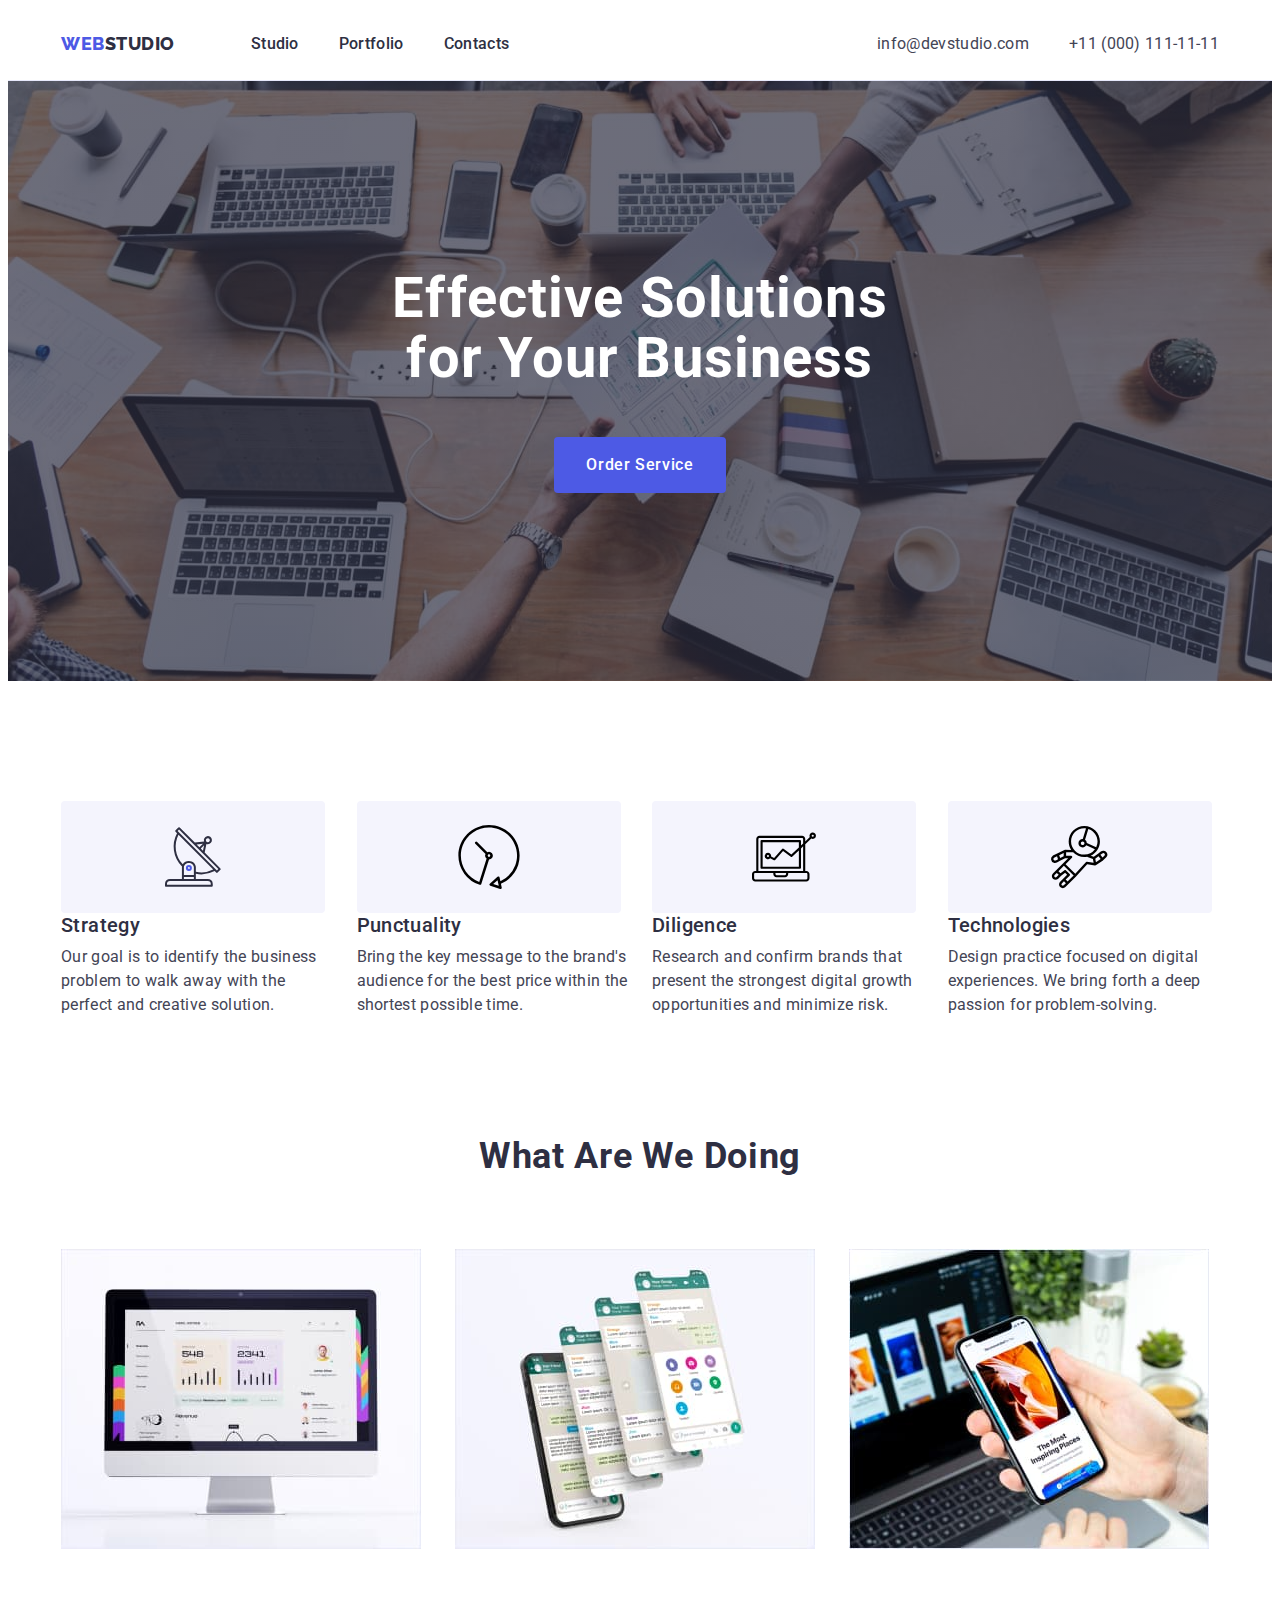
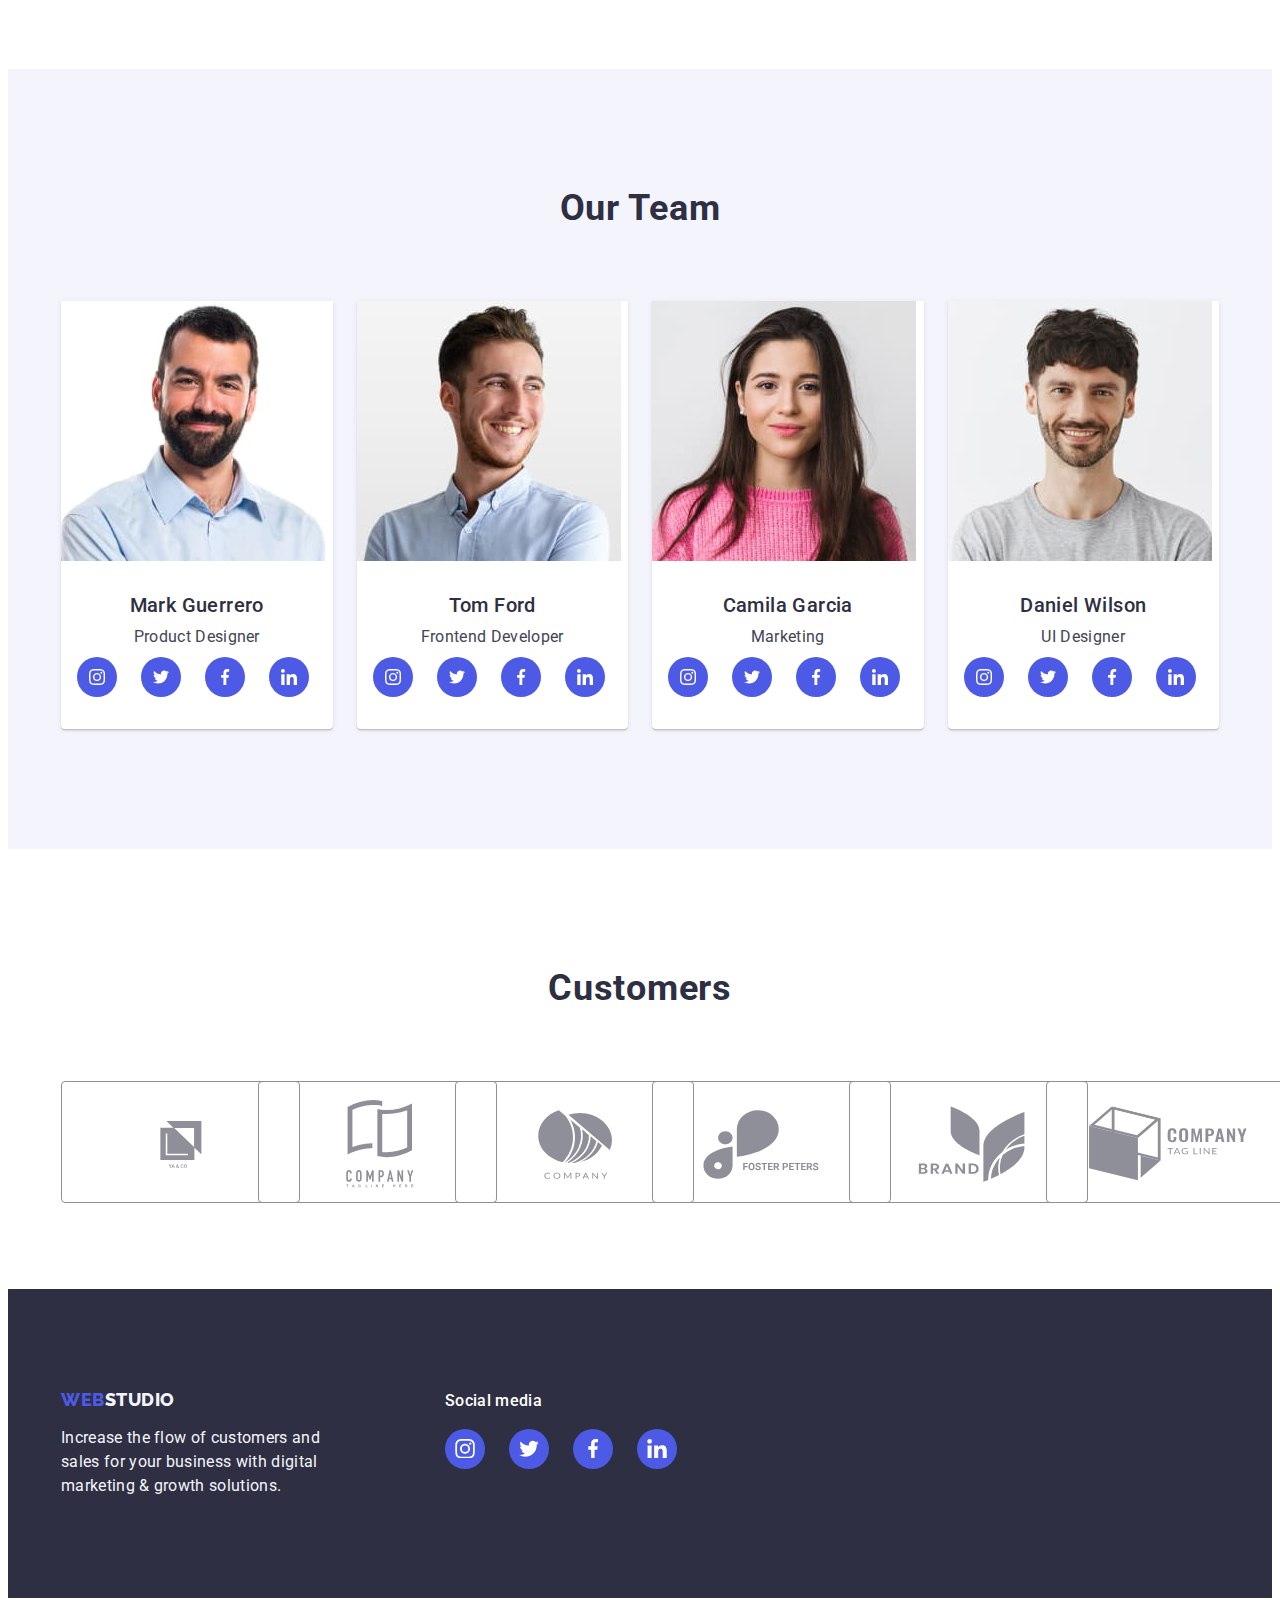
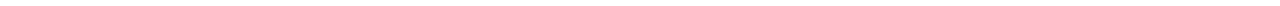
==== index.html @ 0990cfc4 "HW 4 index footer" ====
<!DOCTYPE html>
<html lang="en">
<head>
    <meta charset="UTF-8">
    <meta http-equiv="X-UA-Compatible" content="IE=edge">
    <meta name="viewport" content="width=device-width, initial-scale=1.0">
    <link rel="preconnect" href="https://fonts.googleapis.com">
    <link rel="preconnect" href="https://fonts.gstatic.com" crossorigin>
    <link href="https://fonts.googleapis.com/css2?family=Raleway:wght@800&family=Roboto:wght@400;500;700;900&display=swap"
        rel="stylesheet">
    <link rel="stylesheet" href="https://cdnjs.cloudflare.com/ajax/libs/modern-normalize/2.0.0/modern-normalize.min.css"
        integrity="sha512-4xo8blKMVCiXpTaLzQSLSw3KFOVPWhm/TRtuPVc4WG6kUgjH6J03IBuG7JZPkcWMxJ5huwaBpOpnwYElP/m6wg=="
        crossorigin="anonymous" referrerpolicy="no-referrer" />
    <link rel="stylesheet" href="./css/styles.css">
    <title>WebStuio</title>
</head>
<body>
    <header class="header">
        <div class="container header-container">
        <nav class="header-navigation">
            <a class="logo link" href="./index.html">Web<span class="logo-studio">Studio</span></a>
            <ul class="navigation list">
                <li><a class="navigation-link link" href="./index.html">Studio</a></li>
                <li><a class="navigation-link link" href="./portfolio.html">Portfolio</a></li>
                <li><a class="navigation-link link" href="">Contacts</a></li>
            </ul>
        </nav>
        <address class="navigation-address">
        <ul class="address-menu list">
            <li><a class="address-menu-link link" href="mailto:info@devstudio.com">info@devstudio.com</a></li>
            <li><a class="address-menu-link link" href="tel:+110001111111">+11 (000) 111-11-11</a></li>
        </ul>
        </address>
        </div>
    </header>
    <main>
        <section class="hero">
            <div class="container hero-container">
            <h1 class="hero-title">Effective Solutions
            for Your Business</h1>
            <button type="button" class="hero-button">Order Service</button>
            </div>
        </section>
        <section class="benefits">
            <div class="container benefits-container">
            <h2 class="benefits-title visually-hidden">Benefits</h2>
            <ul class="list benefits-list">
                <li class="benefits-item">
                    <div class="benefits-item-icon">
                        <svg class="benefits-icon" width="59.72" height="64">
                            <use href="./images/icons.svg#icon-antenna"></use>
                        </svg>
                    </div>
                    <h3 class="benefits-subtitle">Strategy</h3>
                    <p class="benefits-text">Our goal is to identify the business
                    problem to walk away with the perfect and creative solution.</p>
                </li>
                <li class="benefits-item">
                    <div class="benefits-item-icon">
                        <svg class="benefits-icon" width="64" height="64">
                            <use href="./images/icons.svg#icon-clock"></use>
                        </svg>
                    </div>
                    <h3 class="benefits-subtitle">Punctuality</h3>
                    <p class="benefits-text">Bring the key message to the brand's audience for the best price within the shortest possible time.</p>
                </li>
                <li class="benefits-item">
                    <div class="benefits-item-icon">
                        <svg class="benefits-icon" width="64" height="64">
                            <use href="./images/icons.svg#icon-graph"></use>
                        </svg>
                    </div>
                    <h3 class="benefits-subtitle">Diligence</h3>
                    <p class="benefits-text">Research and confirm brands that present the strongest digital growth opportunities and minimize risk.</p>
                </li>
                <li class="benefits-item">
                    <div class="benefits-item-icon">
                        <svg class="benefits-icon" width="64" height="64">
                            <use href="./images/icons.svg#icon-astronaut"></use>
                        </svg>
                    </div>
                    <h3 class="benefits-subtitle">Technologies</h3>
                    <p class="benefits-text">Design practice focused on digital experiences. We bring forth a deep passion for problem-solving.</p>
                </li>
            </ul>
            </div>
        </section>
        <section class="doing">
            <div class="container doing-container">
            <h2 class="doing-title">What are we doing</h2>
            <ul class="list doing-list">
                <li class="doing-item"><img src="./images/monitor.jpg" alt="monitor" width="360" height="360"></li>
                <li class="doing-item"><img src="./images/phone_interface.jpg" alt="phone interface" width="360" height="360"></li>
                <li class="doing-item"><img src="./images/phone_with_laptop.jpg" alt="phone with laptop" width="360" height="360"></li>
            </ul>
            </div>
        </section>
        <section class="team">
            <div class="container">
            <h2 class="team-title">Our Team</h2>
            <ul class="list team-list">
                <li class="member-card">
                        <img src="./images/mark_guerrero.jpg" alt="Mark Guerrero" width="264" height="260">
                    <div class="member-container"> 
                        <h3 class="team-member">Mark Guerrero</h3>
                        <p class="member-position">Product Designer</p>
                        <ul class="member-soc">
                            <li class="member-soc-item">
                                <a href="" class="member-soc-link">
                                    <svg class="member-soc-icon" width="16" height="16">
                                        <use href="./images/icons.svg#icon-instagram"></use>
                                    </svg>
                                </a>
                            </li>
                            <li class="member-soc-item">
                                <a href="" class="member-soc-link">
                                    <svg class="member-soc-icon" width="16" height="16">
                                        <use href="./images/icons.svg#icon-twitter"></use>
                                    </svg>
                                </a>
                            </li>
                            <li class="member-soc-item">
                                <a href="" class="member-soc-link">
                                    <svg class="member-soc-icon" width="16" height="16">
                                        <use href="./images/icons.svg#icon-facebook"></use>
                                    </svg>
                                </a>
                            </li>
                            <li class="member-soc-item">
                                <a href="" class="member-soc-link">
                                    <svg class="member-soc-icon" width="16" height="16">
                                        <use href="./images/icons.svg#icon-linkedin"></use>
                                    </svg>
                                </a>
                            </li>
                        </ul>
                    </div>
                </li>
                <li class="member-card">
                    <img src="./images/tom_ford.jpg" alt="Tom Ford" width="264" height="260">
                    <div class="member-container">
                    <h3 class="team-member">Tom Ford</h3>
                    <p class="member-position">Frontend Developer</p>
                    <ul class="member-soc">
                        <li class="member-soc-item">
                            <a href="" class="member-soc-link">
                                <svg class="member-soc-icon" width="16" height="16">
                                    <use href="./images/icons.svg#icon-instagram"></use>
                                </svg>
                            </a>
                        </li>
                        <li class="member-soc-item">
                            <a href="" class="member-soc-link">
                                <svg class="member-soc-icon" width="16" height="16">
                                    <use href="./images/icons.svg#icon-twitter"></use>
                                </svg>
                            </a>
                        </li>
                        <li class="member-soc-item">
                            <a href="" class="member-soc-link">
                                <svg class="member-soc-icon" width="16" height="16">
                                    <use href="./images/icons.svg#icon-facebook"></use>
                                </svg>
                            </a>
                        </li>
                        <li class="member-soc-item">
                            <a href="" class="member-soc-link">
                                <svg class="member-soc-icon" width="16" height="16">
                                    <use href="./images/icons.svg#icon-linkedin"></use>
                                </svg>
                            </a>
                        </li>
                    </ul>
                    </div>
                </li>
                <li class="member-card">
                    <img src="./images/camila_garcia.jpg" alt="Camila Garcia" width="264" height="260">
                    <div class="member-container">
                    <h3 class="team-member">Camila Garcia</h3>
                    <p class="member-position">Marketing</p>
                    <ul class="member-soc">
                        <li class="member-soc-item">
                            <a href="" class="member-soc-link">
                                <svg class="member-soc-icon" width="16" height="16">
                                    <use href="./images/icons.svg#icon-instagram"></use>
                                </svg>
                            </a>
                        </li>
                        <li class="member-soc-item">
                            <a href="" class="member-soc-link">
                                <svg class="member-soc-icon" width="16" height="16">
                                    <use href="./images/icons.svg#icon-twitter"></use>
                                </svg>
                            </a>
                        </li>
                        <li class="member-soc-item">
                            <a href="" class="member-soc-link">
                                <svg class="member-soc-icon" width="16" height="16">
                                    <use href="./images/icons.svg#icon-facebook"></use>
                                </svg>
                            </a>
                        </li>
                        <li class="member-soc-item">
                            <a href="" class="member-soc-link">
                                <svg class="member-soc-icon" width="16" height="16">
                                    <use href="./images/icons.svg#icon-linkedin"></use>
                                </svg>
                            </a>
                        </li>
                    </ul>
                    </div>
                </li>
                <li class="member-card">
                    <img src="./images/daniel_wilson.jpg" alt="Daniel Wilson" width="264" height="260">
                    <div class="member-container">
                    <h3 class="team-member">Daniel Wilson</h3>
                    <p class="member-position">UI Designer</p>
                    <ul class="member-soc">
                        <li class="member-soc-item">
                            <a href="" class="member-soc-link">
                                <svg class="member-soc-icon" width="16" height="16">
                                    <use href="./images/icons.svg#icon-instagram"></use>
                                </svg>
                            </a>
                        </li>
                        <li class="member-soc-item">
                            <a href="" class="member-soc-link">
                                <svg class="member-soc-icon" width="16" height="16">
                                    <use href="./images/icons.svg#icon-twitter"></use>
                                </svg>
                            </a>
                        </li>
                        <li class="member-soc-item">
                            <a href="" class="member-soc-link">
                                <svg class="member-soc-icon" width="16" height="16">
                                    <use href="./images/icons.svg#icon-facebook"></use>
                                </svg>
                            </a>
                        </li>
                        <li class="member-soc-item">
                            <a href="" class="member-soc-link">
                                <svg class="member-soc-icon" width="16" height="16">
                                    <use href="./images/icons.svg#icon-linkedin"></use>
                                </svg>
                            </a>
                        </li>
                    </ul>
                    </div>
                </li>
            </ul>
            </div>
        </section>
        <section class="customers">
            <div class="container">
                <h2 class="customers-title">Customers</h2>
                <ul class="customers-logo-list">
                    <li class="customers-logo-item">
                        <a href="" class="customers-logo-link">
                            <svg class="customers-logo" width="104" height="56">
                                <use href="./images/icons.svg#icon-logo"></use>
                            </svg>
                        </a>
                    </li>
                    <li class="customers-logo-item">
                        <a href="" class="customers-logo-link" width="104" height="56">
                            <svg class="customers-logo">
                                <use href="./images/icons.svg#icon-logo-1"></use>
                            </svg>
                        </a>
                    </li>
                    <li class="customers-logo-item">
                        <a href="" class="customers-logo-link" width="104" height="56">
                            <svg class="customers-logo">
                                <use href="./images/icons.svg#icon-logo-2"></use>
                            </svg>
                        </a>
                    </li>
                    <li class="customers-logo-item">
                        <a href="" class="customers-logo-link" width="104" height="56">
                            <svg class="customers-logo" >
                                <use href="./images/icons.svg#icon-logo-3"></use>
                            </svg>
                        </a>
                    </li>
                    <li class="customers-logo-item">
                        <a href="" class="customers-logo-link" width="104" height="56">
                            <svg class="customers-logo">
                                <use href="./images/icons.svg#icon-logo-4"></use>
                            </svg>
                        </a>
                    </li>
                    <li class="customers-logo-item">
                        <a href="" class="customers-logo-link" width="104" height="56">
                            <svg class="customers-logo">
                                <use href="./images/icons.svg#icon-logo-5"></use>
                            </svg>
                        </a>
                    </li>
                </ul>
            </div>
        </section>
    </main>
    <footer class="footer">
        <div class="container footer-container">
            <div>
                <a class="logo-footer link" href="./index.html">Web<span class="logo-studio-footer">Studio</span></a>
                <p class="footer-text">Increase the flow of customers and sales for your business with digital marketing & growth
                    solutions.</p>
            </div>
        <div class="social-media-container">
            <p class="social-title-footer">Social media</p>
            <ul class="social-list">
                <li class="social-list-item">
                    <a href="" class="social-link">
                        <svg class="social-icon" width="24" height="19.5">
                            <use href="./images/icons.svg#icon-instagram"></use>
                        </svg>
                    </a>
                </li>
                <li class="member-soc-item">
                    <a href="" class="social-link">
                        <svg class="social-icon" width="24" height="19.5">
                            <use href="./images/icons.svg#icon-twitter"></use>
                        </svg>
                    </a>
                </li>
                <li class="member-soc-item">
                    <a href="" class="social-link">
                        <svg class="social-icon" width="24" height="19.5">
                            <use href="./images/icons.svg#icon-facebook"></use>
                        </svg>
                    </a>
                </li>
                <li class="member-soc-item">
                    <a href="" class="social-link">
                        <svg class="social-icon" width="24" height="19.5">
                            <use href="./images/icons.svg#icon-linkedin"></use>
                        </svg>
                    </a>
                </li>
            </ul>
        </div>
        </div>
    </footer>
</body>
</html>
---- css/styles.css ----
/* GLOBAL */

:root {
    --primary-font: "Roboto";
    --secondary-font: 'Raleway';
    --secondary-color: #2E2F42;
    --primary-color: #434455;
    --logo-color: #4D5AE5;
    --logo-studio-color: #2E2F42;
    --logo-footer-color: #F4F4FD;
    --footer-text-color: #F4F4FD;
    --hover-focus-color: #404BBF;
    --hover-text-color: #FFFFFF;
    --hero-text-color: #FFFFFF;
    --logo-text-size: 18px;
    --secondary-text-size: 20px;
    --title-text-size: 36px;
    --hero-title-text: 56px;
    --benefits-item-color: #F4F4FD;
    --member-card-color: #FFFFFF;
    --social-icon-color: #FFFFFF;
    --portfolio-card-color: #FFFFFF;
    --page-background-color: #FFFFFF;
    --button-portfolio-border: #E7E9FC;
    --portfolio-item-border: #E7E9FC;
    --member-soc-color: #4D5AE5;
    --social-hover-color: #31D0AA;
    --transition: 250ms cubic-bezier(0.4, 0, 0.2, 1);
}

body {
    font-family: var(--primary-font), sans-serif;
    font-size: var(--main-text-size);
    color: var(--primary-color);
    background-color: var(--page-background-color);
}

p, h1,h2,h3,h4,h5,h6 {
    margin-top: 0;
    margin-bottom: 0;
}

ul {
    list-style-type: none;
    margin-top: 0;
    margin-bottom: 0;
    padding-left: 0;
}

img {
    display: block;
    max-width: 100%;
    height: auto;
}

.link {
    text-decoration: none;
}

.link:hover,
.link:focus {
    color: var(--hover-focus-color);
}

.list {
    list-style-type: none;
}

.link a:hover,
.link a:focus {
    color: var(--hover-focus-color);
}


.container {
    width: 100%;
    max-width: 1158px;
    padding-left: 15px;
    padding-right: 15px;
    margin: 0 auto;
}

.visually-hidden {
    position: absolute;
    width: 1px;
    height: 1px;
    margin: -1px;
    border: 0;
    padding: 0;
    white-space: nowrap;
    clip-path: inset(100%);
    clip: rect(0 0 0 0);
    overflow: hidden;
}

/* HEADER */

.header {
    border-bottom: 1px solid #E7E9FC;
}

.header-container {
    display: flex;
}

.logo {
    font-family: var(--secondary-font), sans-serif;
    font-size: var(--logo-text-size);
    font-weight: 800;
    line-height: 1.17;
    letter-spacing: 0.03em;
    text-transform: uppercase;
    text-decoration: none;
    color: var(--logo-color);
    margin-right: 76px;
}

.logo-studio {
    color: var(--logo-studio-color);
}

.logo-studio-footer {
    color: var(--logo-footer-color);
}

.header-navigation {
    display: flex;
    align-items: center;
    flex-grow: 1;
}

.navigation {
    display: flex;
    gap: 40px;
}

.navigation-link {
    font-weight: 500;
    line-height: 1.5;
    letter-spacing: 0.02em;
    color: var(--secondary-color);
    display: block;
    padding-top: 24px;
        padding-bottom: 24px;
    transition: color var(--transition);
}

.navigation-link:hover,
.navigation-link:focus {
    color: var(--hover-focus-color);
}

.navigation > li {
    list-style-type: none;
}

.navigation-address {
    font-style: normal;
}

.address-menu {
    display: flex;
    gap: 40px;
    margin-left: auto;
}

.address-menu > li {
    list-style-type: none;
}

.address-menu-link {
    line-height: 1.5;
    letter-spacing: 0.02em;
    color: var(--primary-color);
    display: block;
    padding-top: 24px;
        padding-bottom: 24px;
    transition: color var(--transition);
}

.address-menu-link:hover,
.address-menu-link:focus {
    color: var(--hover-focus-color);
}

/* MAIN */

.hero {
    text-align: center;
    background-color: var(--secondary-color);
    background-image: linear-gradient(rgba(46, 47, 66, 0.7), rgba(46, 47, 66, 0.7)),  url(../images/people-office.jpg);
    background-repeat: no-repeat;
    background-position: center;
    background-size: cover;
    padding-top: 188px;
    padding-bottom: 188px;
    max-width: 1440px;
    margin: 0 auto;
}

.hero-container {
    width: 1440px;
}

.hero-title {
    font-weight: 700;
    font-size: var(--hero-title-text);
    line-height: 1.07;
    letter-spacing: 0.02em;
    color: var(--hero-text-color);
    width: 100%;
    max-width: 496px;
    margin: 0 auto;
}

.hero-button {
    font-family: var(--primary-font), sans-serif;
    font-size: 16px;
    font-weight: 500;
    line-height: 1.5;
    letter-spacing: 0.04em;
    color: var(--hero-text-color);
    background-color: var(--logo-color);
    cursor: pointer;
    display: block;
    min-width: 169px;
        height: 56px;
    margin: 48px auto 0;
        padding: 16px 32px;
        border-radius: 4px;
    border: none;
}

.hero-button:hover,
.hero-button:focus {
    background-color: var(--hover-focus-color);
}

.benefits {
    padding: 120px 0;
}

.benefits-container {


}

.benefits-list {
    display: flex;
    gap: 24px;
}

.benefits-item {
    width: calc((100% - 24px * 3) / 4);
}

.benefits-item-icon {
    width: 264px;
    height: 112px;
    background-color: var(--benefits-item-color);
    border-radius: 4px;
    display: flex;
    justify-content: center;
    align-items: center;
}

.benefits-icon {
    
}

.benefits-title {
    color: var(--secondary-color);
}

.benefits-subtitle {
    font-weight: 500;
    font-size: var(--secondary-text-size);
    line-height: 1.2;
    letter-spacing: 0.02em;
    color: var(--secondary-color);
    margin-bottom: 8px;
}

.benefits-text {
    line-height: 1.5;
    letter-spacing: 0.02em;
}

.doing {
    padding-bottom: 120px;
}

.doing-container {
    
}

.doing-title {
    font-weight: 700;
    font-size: var(--title-text-size);
    line-height: 1.11;
    letter-spacing: 0.02em;
    text-align: center;
    text-transform: capitalize;
    color: var(--secondary-color);
    margin-bottom: 72px;
}

.doing-list {
    display: flex;
    gap: 24px;
}

.doing-item {
    width: calc((100% - 48px) / 3);
}

.team {
    padding: 120px 0;
    background-color: var(--footer-text-color);
}

.team-title {
    margin-bottom: 72px;
    font-weight: 700;
    font-size: var(--title-text-size);
    line-height: 1.11;
    letter-spacing: 0.02em;
    text-align: center;
    text-transform: capitalize;
    color: var(--secondary-color);
}

.team-list {
    display: flex;
    gap: 24px;
}

.member-card {
    background: var(--member-card-color);
    width: calc((100% - 24px * 3) / 4);
    box-shadow: 0px 1px 6px rgba(46, 47, 66, 0.08), 0px 1px 1px rgba(46, 47, 66, 0.16), 0px 2px 1px rgba(46, 47, 66, 0.08);
        border-radius: 0px 0px 4px 4px;
}

.member-container {
    padding: 32px 16px;
}

.team-member {
    font-weight: 500;
    font-size: var(--secondary-text-size);
    line-height: 1.2;
    letter-spacing: 0.02em;
    color: var(--secondary-color);
    text-align: center;
    margin-bottom: 8px;
}

.member-position {
    line-height: 1.5;
    letter-spacing: 0.02em;
    text-align: center;
}

.member-soc {
    display: flex;
    gap: 24px;
    margin-top: 8px;
}

.member-soc-item {
    background-color: var(--member-soc-color);
    width: 40px;
    height: 40px;
    border-radius: 50%;
}

.member-soc-link {
    width: 100%;
    height: 100%;
    border-radius: 50%;
    display: flex;
        flex-direction: row;
        align-items: center;
        justify-content: center;
        transition: background-color var(--transition);
}

.member-soc-link:hover,
.member-soc-link:focus {
    background-color: var(--hover-focus-color);
}

.member-soc-icon {
    fill: var(--social-icon-color);
}

.customers{
    padding: 120px 0;
}

.customers-title {
    font-weight: 700;
        font-size: var(--title-text-size);
        line-height: 1.11;
        letter-spacing: 0.02em;
        text-align: center;
        text-transform: capitalize;
        color: var(--secondary-color);
        margin-bottom: 72px;
}

.customers-logo-list {
    display: flex;
        flex-direction: row;
        align-items: flex-start;
        padding: 0px;
        gap: 24px;
}

.customers-logo-item {
    height: 88px;
    width: calc((100% - 24px * 5) / 6);
}

.customers-logo-link {
    width: 100%;
    height: 100%;
    display: flex;
    align-items: center;
    justify-content: center;
    color: #8E8F99;
    border: 1px solid #8E8F99;
    border-radius: 4px;
    padding: 16px 32px;
}

.customers-logo-link:hover,
.customers-logo-link:focus {
    border-color: var(--hover-focus-color);
}

.customers-logo-link:hover .customers-logo,
.customers-logo-link:focus .customers-logo {
    fill: var(--hover-focus-color);
}

.customers-logo {
    fill: currentColor;
    transition: color var(--transition);
}

.button-list {
    display: flex;
    justify-content: center;
    margin-bottom: 72px;
    gap: 24px;
}

.button-navigation {
    font-family: var(--primary-font),sans-serif;
    font-weight: 500;
    font-size: 16px;
    line-height: 1.5;
    letter-spacing: 0.04em;
    color: var(--logo-color);
    background-color: var(--footer-text-color);
    cursor: pointer;
    padding: 12px 24px;
    border: 1px solid var(--button-portfolio-border);
        border-radius: 4px;
}

.button-navigation:hover,
.button-navigation:focus {
    background-color: var(--hover-focus-color);
    color: var(--hover-text-color);
    border: 1px solid transparent;
}

.portfolio{
    padding-top: 96px;
    padding-bottom: 120px;
}

.portfolio-list {
    display: flex;
    flex-wrap: wrap;
    row-gap: 48px;
    column-gap: 24px;
}

.portfolio-item {
    width: calc((100% - 48px) / 3);
}

.item-card {
    background: var(--portfolio-card-color);
}

.portfolio-item-container {
    padding: 32px 16px;
    border: 1px solid var(--portfolio-item-border);
    border-top: none;
}

.portfolio-item-title {
    font-size: var(--secondary-text-size);
    font-weight: 500;
    line-height: 1.2;
    letter-spacing: 0.02em;
    color: var(--secondary-color);
    margin-bottom: 8px;
}

.portfolio-item-text {
    font-size: 16px;
    line-height: 1.5;
    letter-spacing: 0.02em;
    color: var(--primary-color);
}

/* FOOTER */

.footer {
    padding-top: 100px;
        padding-bottom: 100px;
    background-color: var(--secondary-color);
}

.footer-container {
    display: flex;
}

.logo-footer {
    display: inline-block;
    margin-bottom: 16px;
    font-family: var(--secondary-font), sans-serif;
    font-weight: 800;
        font-size: var(--logo-text-size);
        line-height: 1.17;
        letter-spacing: 0.03em;
        text-transform: uppercase;
        text-decoration: none;
    color: var(--logo-color);
}

.footer-text {
    line-height: 1.5;
    color: var(--footer-text-color);
    letter-spacing: 0.02em;
    width: 264px;
}

.social-media-container {
    margin-left: 120px;
}

.social-title-footer {
    font-weight: 500;
    line-height: 1.5;
    letter-spacing: 0.02em;
    color: #FFFFFF;
}

.social-list {
    display: flex;
    gap: 24px;
    margin-top: 16px;
}

.social-list-item {
    background-color: var(--member-soc-color);
    width: 40px;
    height: 40px;
    border-radius: 50%;
}

.social-link {
    width: 100%;
    height: 100%;
    border-radius: 50%;
    display: flex;
    flex-direction: row;
    align-items: center;
    justify-content: center;
    transition: background-color var(--transition);
}

.social-link:hover,
.social-link:focus {
    background-color: #31D0AA;
}

.social-icon {
    fill: var(--social-icon-color);
}
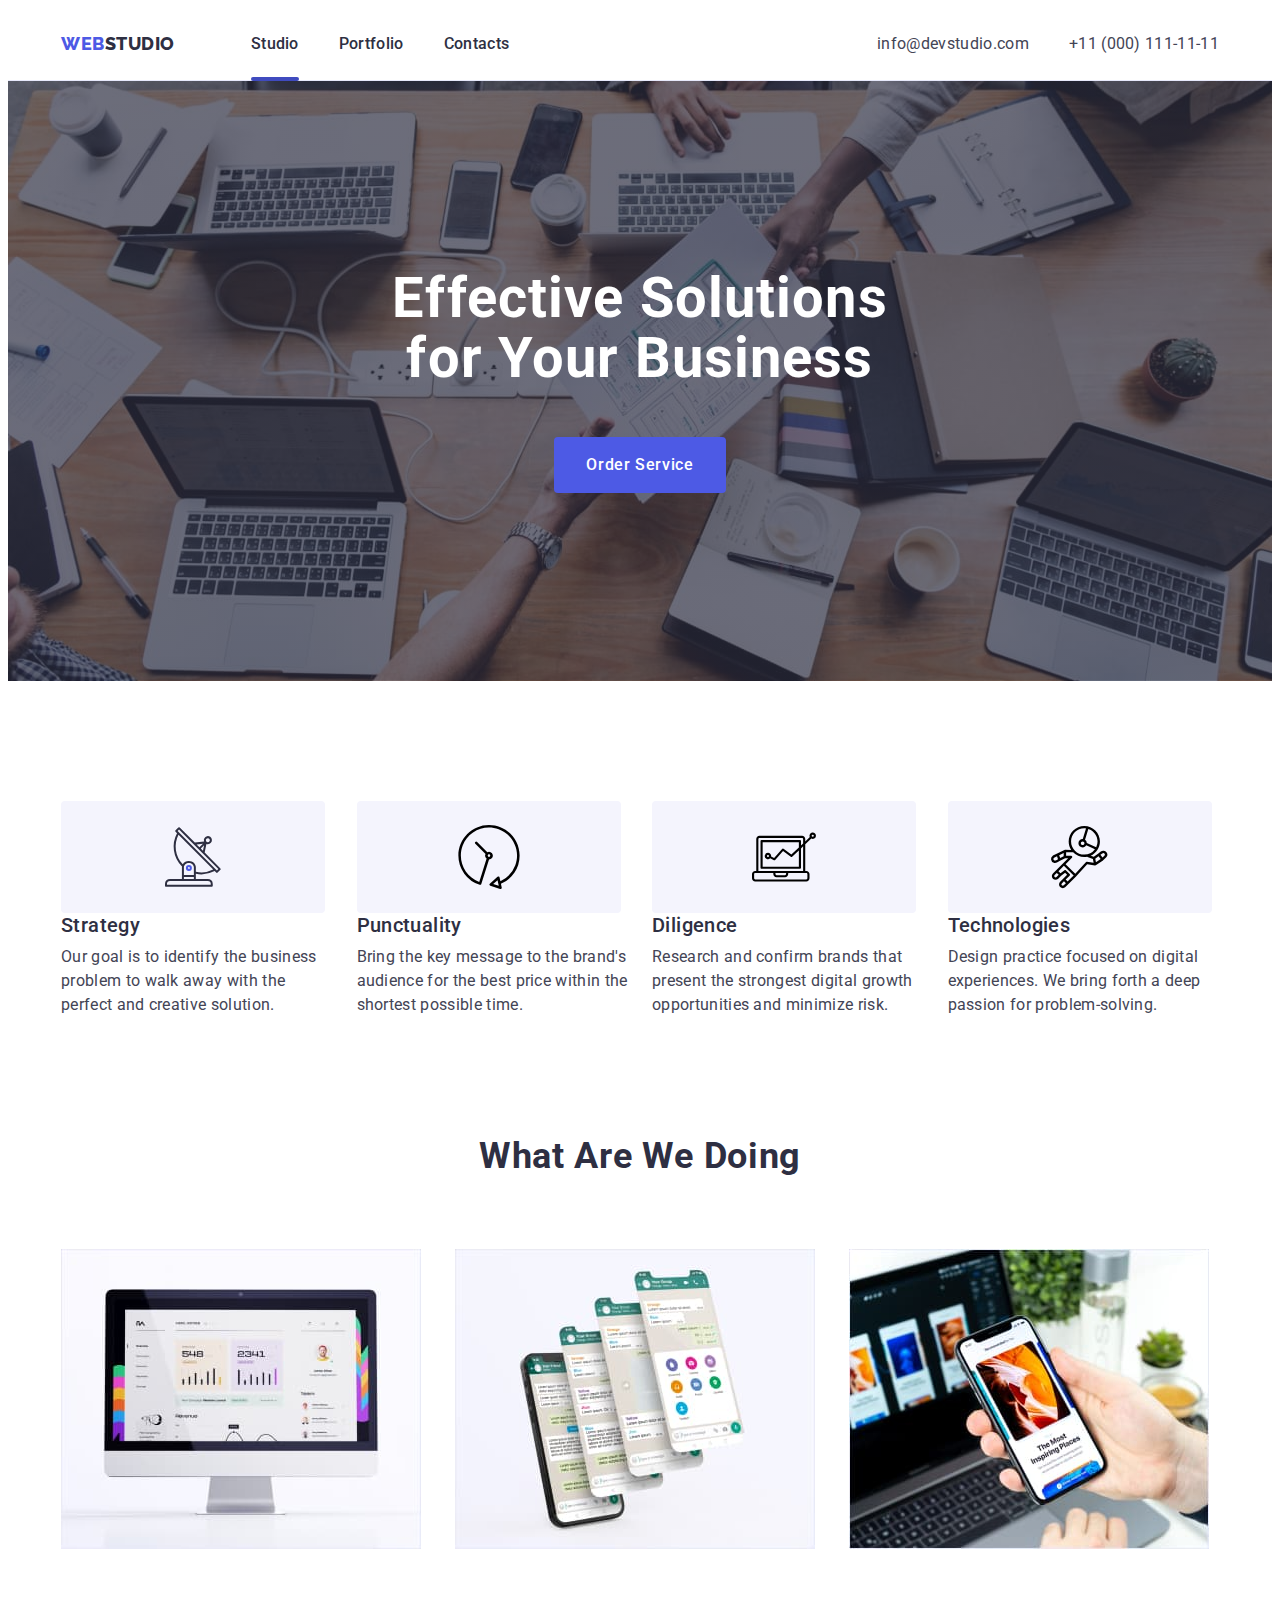
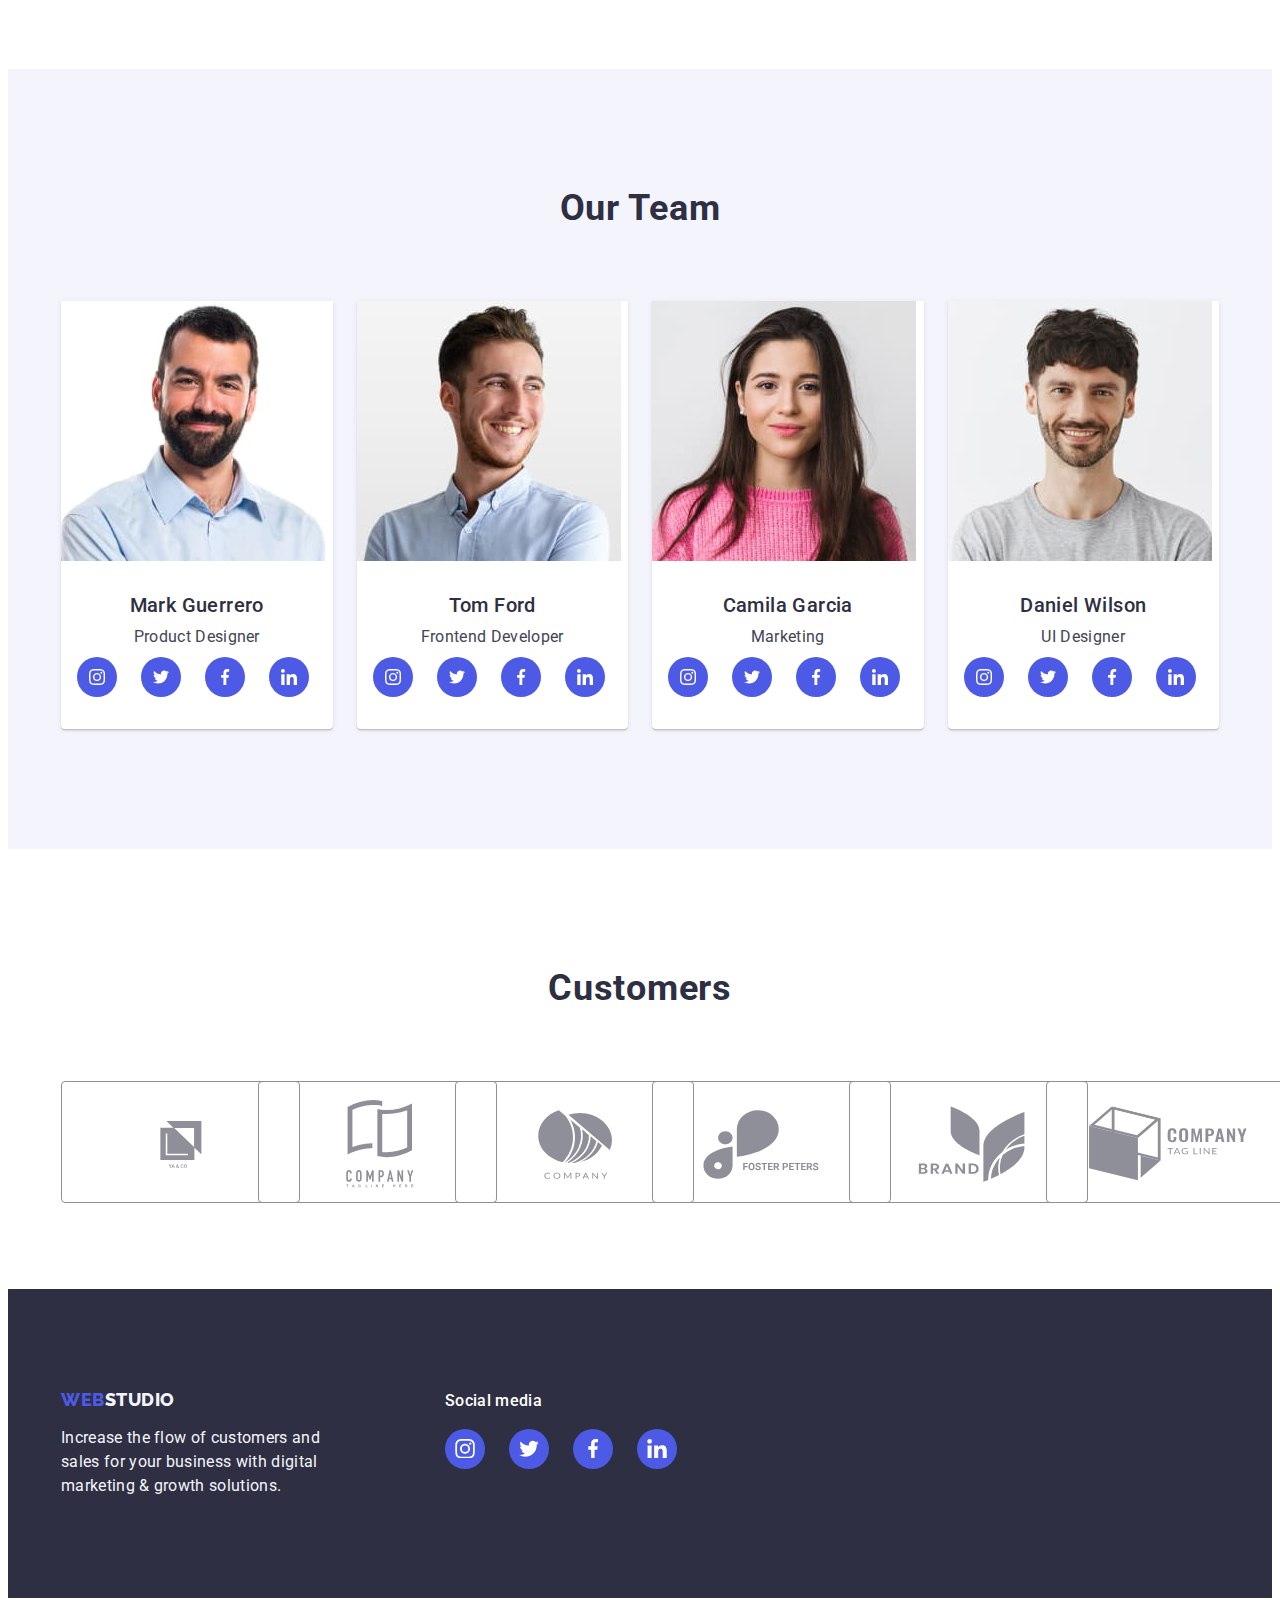
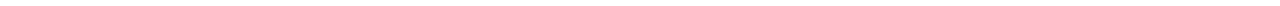
==== commit 23b2b273: "HW4 portfolio items" ====
--- a/index.html
+++ b/index.html
@@ -20,7 +20,7 @@
         <nav class="header-navigation">
             <a class="logo link" href="./index.html">Web<span class="logo-studio">Studio</span></a>
             <ul class="navigation list">
-                <li><a class="navigation-link link" href="./index.html">Studio</a></li>
+                <li><a class="navigation-link link current" href="./index.html">Studio</a></li>
                 <li><a class="navigation-link link" href="./portfolio.html">Portfolio</a></li>
                 <li><a class="navigation-link link" href="">Contacts</a></li>
             </ul>
--- a/css/styles.css
+++ b/css/styles.css
@@ -21,6 +21,8 @@
     --member-card-color: #FFFFFF;
     --social-icon-color: #FFFFFF;
     --portfolio-card-color: #FFFFFF;
+    --item-hover-text: #F4F4FD;
+    --item-hover-background: #4D5AE5;
     --page-background-color: #FFFFFF;
     --button-portfolio-border: #E7E9FC;
     --portfolio-item-border: #E7E9FC;
@@ -151,6 +153,21 @@
     color: var(--hover-focus-color);
 }
 
+.current {
+    position: relative;
+}
+
+.current::after {
+    position: absolute;
+    border-radius: 2px;
+    left: 0;
+    bottom: -1px;
+    content: '';
+    width: 100%;
+    height: 4px;
+    background-color: var(--hover-focus-color);
+}
+
 .navigation > li {
     list-style-type: none;
 }
@@ -477,6 +494,7 @@
     background-color: var(--hover-focus-color);
     color: var(--hover-text-color);
     border: 1px solid transparent;
+    box-shadow: 0px 3px 1px rgba(0, 0, 0, 0.1), 0px 2px 1px rgba(0, 0, 0, 0.08), 0px 2px 2px rgba(0, 0, 0, 0.12);
 }
 
 .portfolio{
@@ -493,6 +511,10 @@
 
 .portfolio-item {
     width: calc((100% - 48px) / 3);
+    overflow: hidden;
+}
+.portfolio-item:hover .item-hover-block {
+    transform: translate(0);
 }
 
 .item-card {
@@ -519,6 +541,27 @@
     line-height: 1.5;
     letter-spacing: 0.02em;
     color: var(--primary-color);
+}
+
+.item-hover-box {
+    position: relative;
+}
+
+.item-hover-block {
+    position: absolute;
+    top: 0;
+    left: 0;
+    height: 100%;
+    padding: 40px 32px 32px;
+    background-color: var(--item-hover-background);
+    transform: translateY(100%);
+    transition: transform var(--transition);
+}
+
+.item-hover-text {
+    line-height: 1.5;
+    letter-spacing: 0.02em;
+    color: var(--item-hover-text);
 }
 
 /* FOOTER */
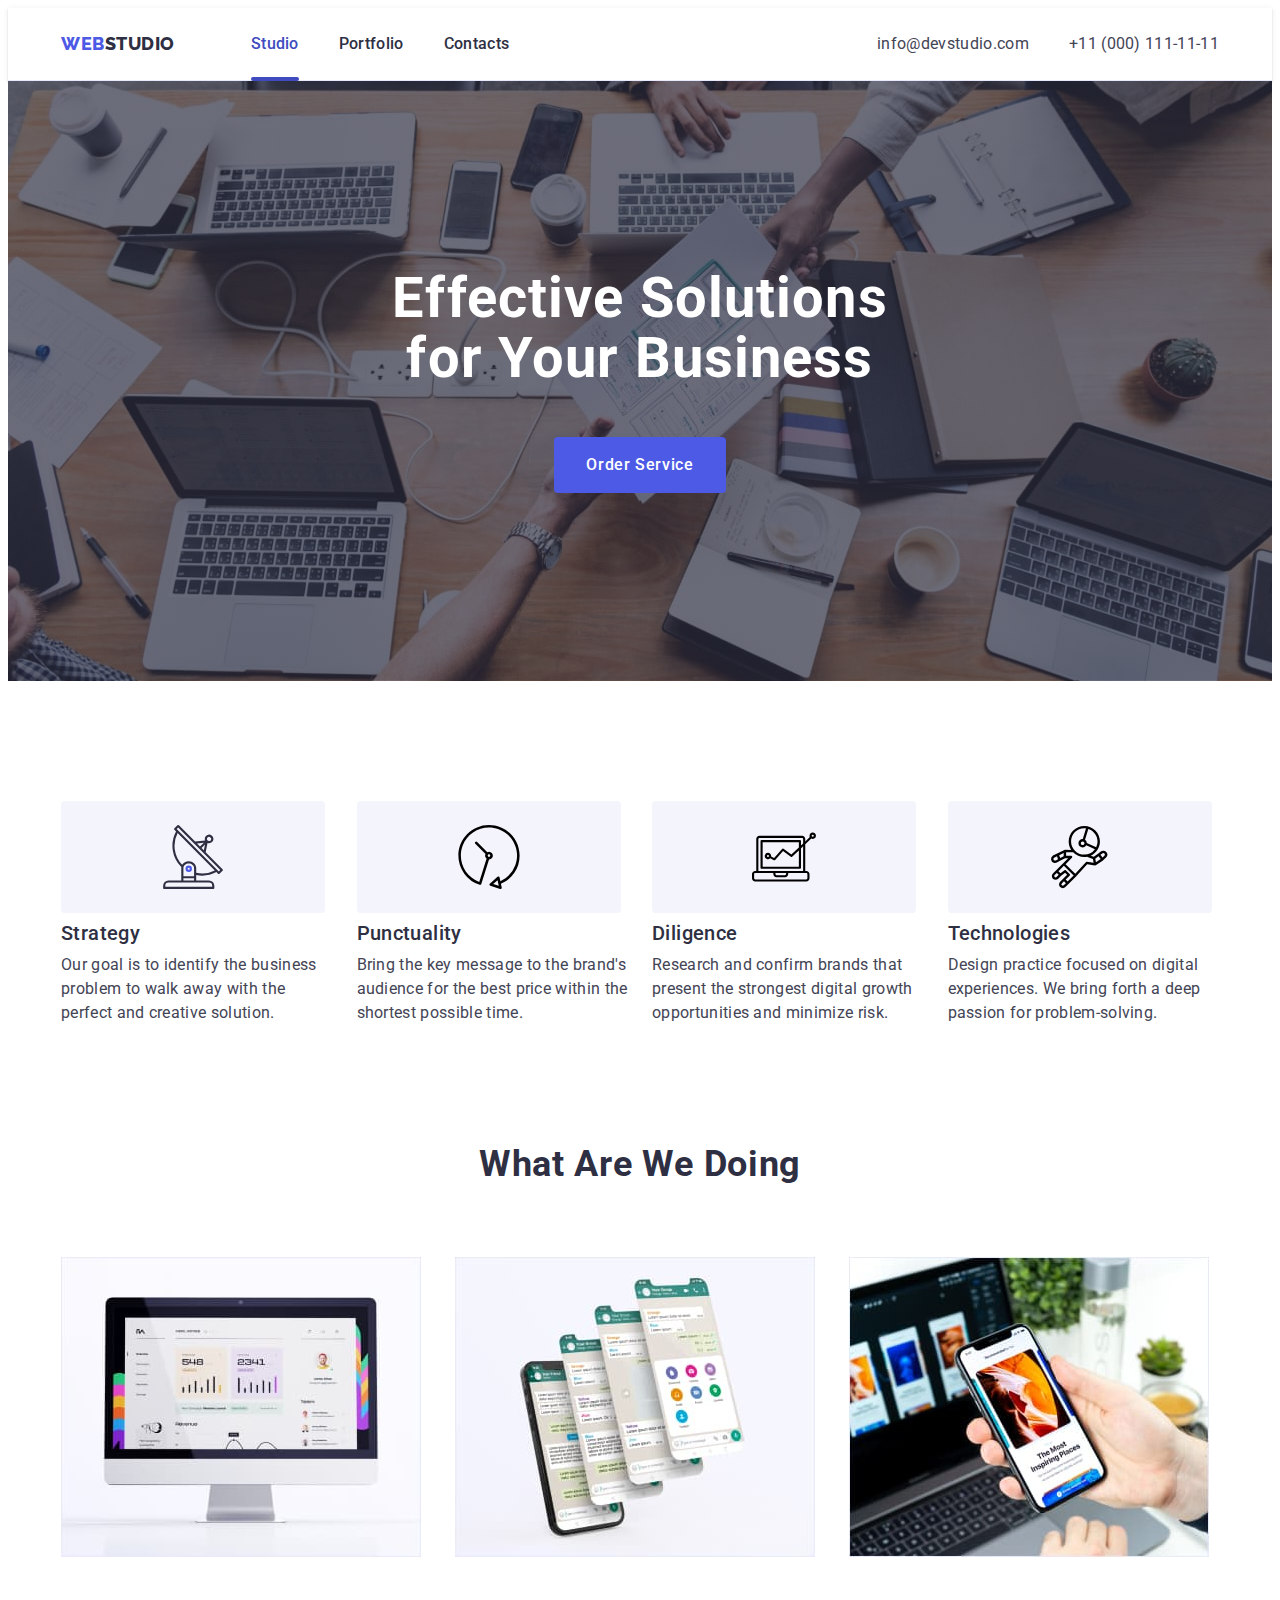
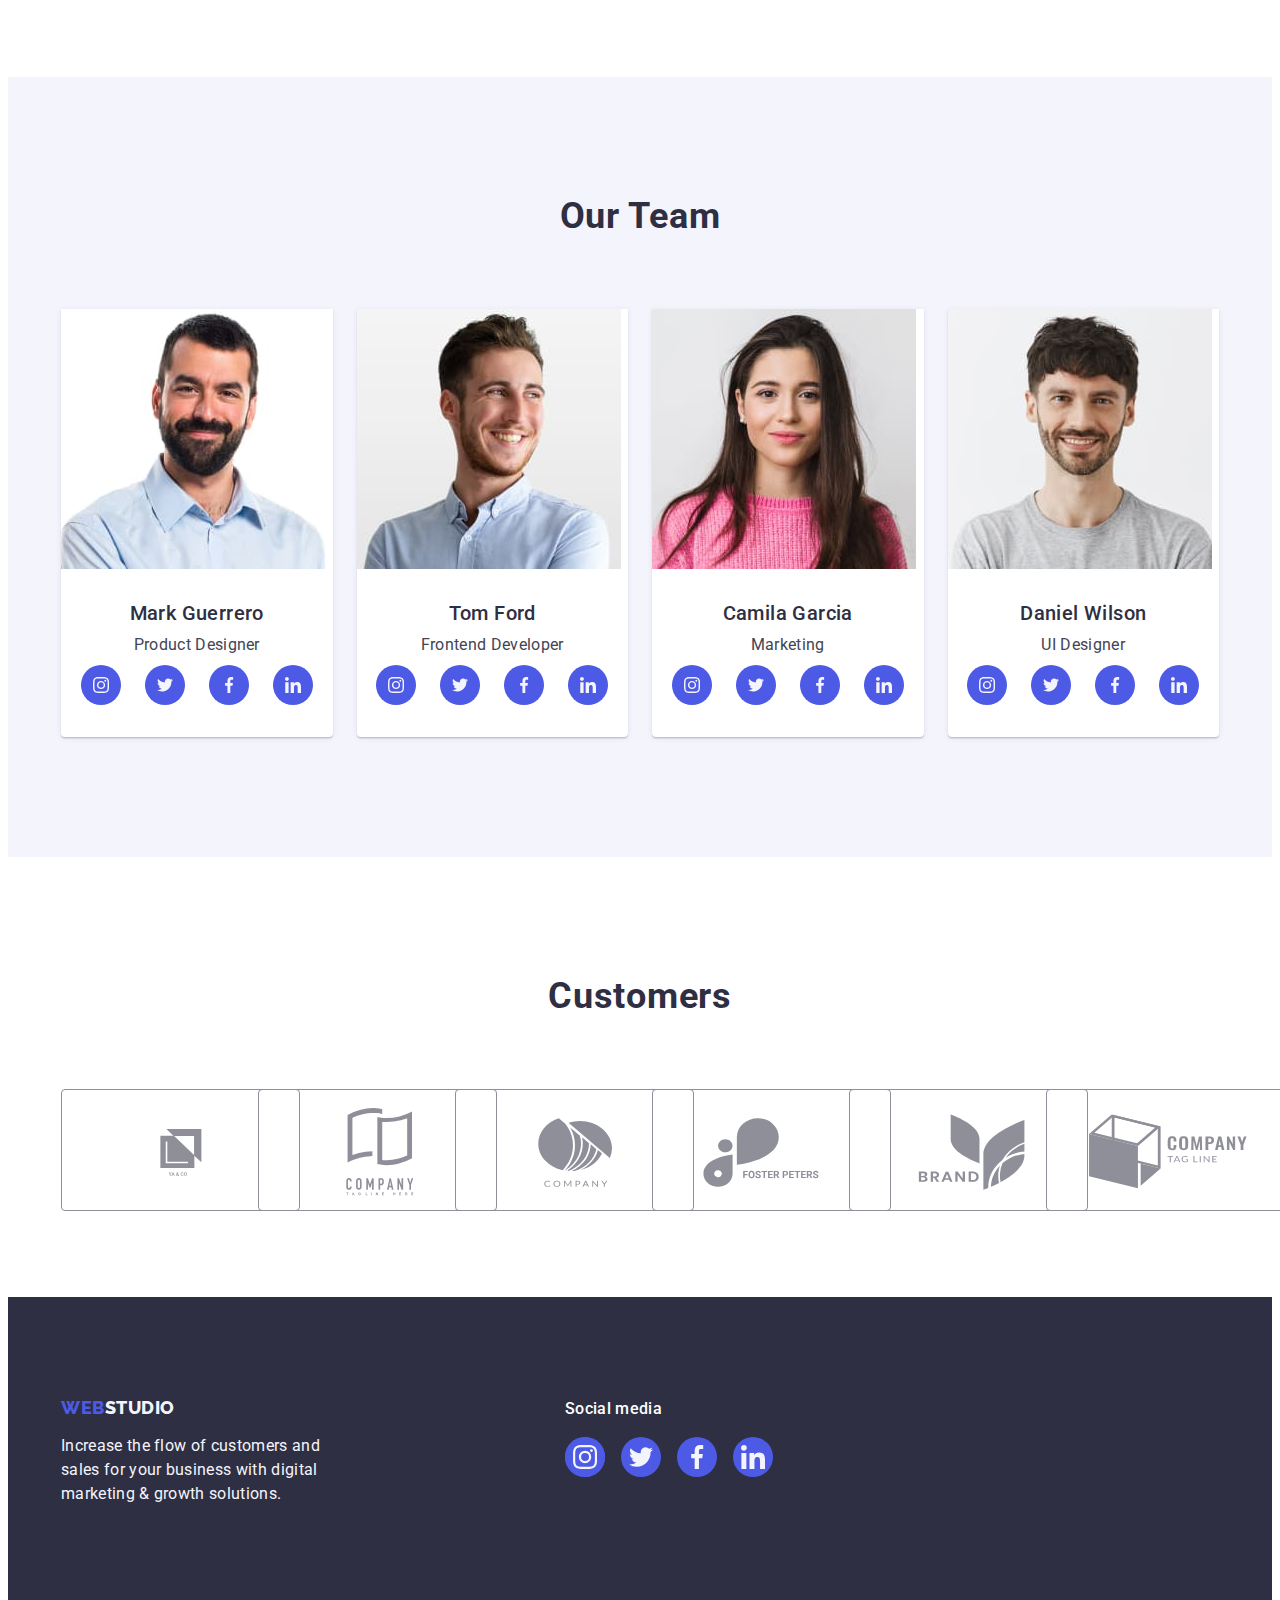
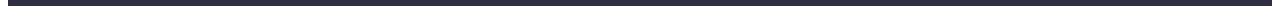
==== commit da1788db: "HW4 repair1" ====
--- a/index.html
+++ b/index.html
@@ -38,7 +38,7 @@
             <div class="container hero-container">
             <h1 class="hero-title">Effective Solutions
             for Your Business</h1>
-            <button type="button" class="hero-button">Order Service</button>
+            <button type="button" class="hero-button" data-modal-open>Order Service</button>
             </div>
         </section>
         <section class="benefits">
@@ -47,7 +47,7 @@
             <ul class="list benefits-list">
                 <li class="benefits-item">
                     <div class="benefits-item-icon">
-                        <svg class="benefits-icon" width="59.72" height="64">
+                        <svg class="benefits-icon" width="64" height="64">
                             <use href="./images/icons.svg#icon-antenna"></use>
                         </svg>
                     </div>
@@ -302,7 +302,7 @@
     </main>
     <footer class="footer">
         <div class="container footer-container">
-            <div>
+            <div class="logo-footer-container">
                 <a class="logo-footer link" href="./index.html">Web<span class="logo-studio-footer">Studio</span></a>
                 <p class="footer-text">Increase the flow of customers and sales for your business with digital marketing & growth
                     solutions.</p>
@@ -312,28 +312,28 @@
             <ul class="social-list">
                 <li class="social-list-item">
                     <a href="" class="social-link">
-                        <svg class="social-icon" width="24" height="19.5">
+                        <svg class="social-icon" width="24" height="24">
                             <use href="./images/icons.svg#icon-instagram"></use>
                         </svg>
                     </a>
                 </li>
                 <li class="member-soc-item">
                     <a href="" class="social-link">
-                        <svg class="social-icon" width="24" height="19.5">
+                        <svg class="social-icon" width="24" height="24">
                             <use href="./images/icons.svg#icon-twitter"></use>
                         </svg>
                     </a>
                 </li>
                 <li class="member-soc-item">
                     <a href="" class="social-link">
-                        <svg class="social-icon" width="24" height="19.5">
+                        <svg class="social-icon" width="24" height="24">
                             <use href="./images/icons.svg#icon-facebook"></use>
                         </svg>
                     </a>
                 </li>
                 <li class="member-soc-item">
                     <a href="" class="social-link">
-                        <svg class="social-icon" width="24" height="19.5">
+                        <svg class="social-icon" width="24" height="24">
                             <use href="./images/icons.svg#icon-linkedin"></use>
                         </svg>
                     </a>
@@ -342,5 +342,15 @@
         </div>
         </div>
     </footer>
+    <div class="backdrop is-hidden" data-modal>
+        <div class="modal">
+            <button type="button" class="close-btn" data-modal-close>
+                <svg class="close">
+                    <use href="./images/icons.svg#icon-close"></use>
+                </svg>
+            </button>
+        </div>
+    </div>
+    <script src="./js/modal.js"></script>
 </body>
 </html>--- a/css/styles.css
+++ b/css/styles.css
@@ -19,7 +19,7 @@
     --hero-title-text: 56px;
     --benefits-item-color: #F4F4FD;
     --member-card-color: #FFFFFF;
-    --social-icon-color: #FFFFFF;
+    --social-icon-color: #F4F4FD;
     --portfolio-card-color: #FFFFFF;
     --item-hover-text: #F4F4FD;
     --item-hover-background: #4D5AE5;
@@ -28,6 +28,8 @@
     --portfolio-item-border: #E7E9FC;
     --member-soc-color: #4D5AE5;
     --social-hover-color: #31D0AA;
+    --default-color: #ffffff;
+    --modal-overlay: rgba(46, 47, 66, 0.4);
     --transition: 250ms cubic-bezier(0.4, 0, 0.2, 1);
 }
 
@@ -100,6 +102,7 @@
 
 .header {
     border-bottom: 1px solid #E7E9FC;
+    box-shadow: 0px 2px 1px rgba(46, 47, 66, 0.08), 0px 1px 1px rgba(46, 47, 66, 0.16), 0px 1px 6px rgba(46, 47, 66, 0.08);
 }
 
 .header-container {
@@ -155,6 +158,7 @@
 
 .current {
     position: relative;
+    color: var(--hover-focus-color);
 }
 
 .current::after {
@@ -247,6 +251,7 @@
         padding: 16px 32px;
         border-radius: 4px;
     border: none;
+    transition: background-color var(--transition);
 }
 
 .hero-button:hover,
@@ -275,6 +280,7 @@
 .benefits-item-icon {
     width: 264px;
     height: 112px;
+    margin-bottom: 8px;
     background-color: var(--benefits-item-color);
     border-radius: 4px;
     display: flex;
@@ -361,7 +367,7 @@
 }
 
 .member-container {
-    padding: 32px 16px;
+    padding: 32px 0;
 }
 
 .team-member {
@@ -384,10 +390,10 @@
     display: flex;
     gap: 24px;
     margin-top: 8px;
+    justify-content: center;
 }
 
 .member-soc-item {
-    background-color: var(--member-soc-color);
     width: 40px;
     height: 40px;
     border-radius: 50%;
@@ -402,6 +408,7 @@
         align-items: center;
         justify-content: center;
         transition: background-color var(--transition);
+    background-color: var(--member-soc-color);
 }
 
 .member-soc-link:hover,
@@ -451,11 +458,13 @@
     border: 1px solid #8E8F99;
     border-radius: 4px;
     padding: 16px 32px;
+    transition: border-color var(--transition), color var(--transition);
 }
 
 .customers-logo-link:hover,
 .customers-logo-link:focus {
     border-color: var(--hover-focus-color);
+    color: var(--hover-focus-color);
 }
 
 .customers-logo-link:hover .customers-logo,
@@ -513,6 +522,11 @@
     width: calc((100% - 48px) / 3);
     overflow: hidden;
 }
+
+.portfolio-item:hover {
+    box-shadow: 0px 1px 6px rgba(46, 47, 66, 0.08), 0px 1px 1px rgba(46, 47, 66, 0.16), 0px 2px 1px rgba(46, 47, 66, 0.08);
+}
+
 .portfolio-item:hover .item-hover-block {
     transform: translate(0);
 }
@@ -545,6 +559,7 @@
 
 .item-hover-box {
     position: relative;
+    overflow: hidden;
 }
 
 .item-hover-block {
@@ -574,6 +589,11 @@
 
 .footer-container {
     display: flex;
+    align-items: baseline;
+}
+
+.logo-footer-container {
+    margin-right: 120px;
 }
 
 .logo-footer {
@@ -601,6 +621,7 @@
 }
 
 .social-title-footer {
+    margin-bottom: 16px;
     font-weight: 500;
     line-height: 1.5;
     letter-spacing: 0.02em;
@@ -609,7 +630,7 @@
 
 .social-list {
     display: flex;
-    gap: 24px;
+    gap: 16px;
     margin-top: 16px;
 }
 
@@ -628,6 +649,7 @@
     flex-direction: row;
     align-items: center;
     justify-content: center;
+    background-color: var(--logo-color);
     transition: background-color var(--transition);
 }
 
@@ -638,4 +660,68 @@
 
 .social-icon {
     fill: var(--social-icon-color);
+}
+
+.backdrop {
+    position: fixed;
+    top: 0;
+    z-index: 999;
+    width: 100%;
+    height: 100%;
+    background-color: var(--modal-overlay);
+    transition: visibility var(--transition), opacity var(--transition);
+}
+
+.modal {
+    position: absolute;
+    top: 50%;
+    left: 50%;
+    transform: translate(-50%, -50%) scaleX(1);
+    transition: transform var(--transition);
+    width: 408px;
+        min-height: 584px;
+        box-shadow: 0px 1px 1px rgba(0, 0, 0, 0.14), 0px 1px 3px rgba(0, 0, 0, 0.12), 0px 2px 1px rgba(0, 0, 0, 0.2);
+            border-radius: 4px;
+    background-color: #FCFCFC;
+}
+
+.backdrop.is-hidden .modal {
+    transform: translate(-50%, -50%) scaleX(0);
+}
+
+.close-btn {
+    display: flex;
+    align-items: center;
+    justify-content: center;
+    position: absolute;
+        top: 24px;
+        right: 24px;
+    width: 24px;
+        height: 24px;
+        border-radius: 50%;
+    background: #E7E9FC;
+    cursor: pointer;
+        border: 1px solid rgba(0, 0, 0, 0.1);
+}
+
+.close-btn:hover,
+.close-btn:focus {
+    background-color: var(--hover-focus-color);
+}
+
+.close-btn:hover .close,
+.close-btn:focus .close {
+    fill: var(--default-color);
+}
+
+.close {
+    width: 8px;
+    height: 8px;
+    fill: currentColor;
+}
+
+.is-hidden {
+    visibility: hidden;
+    opacity: 0;
+    pointer-events: none;
 }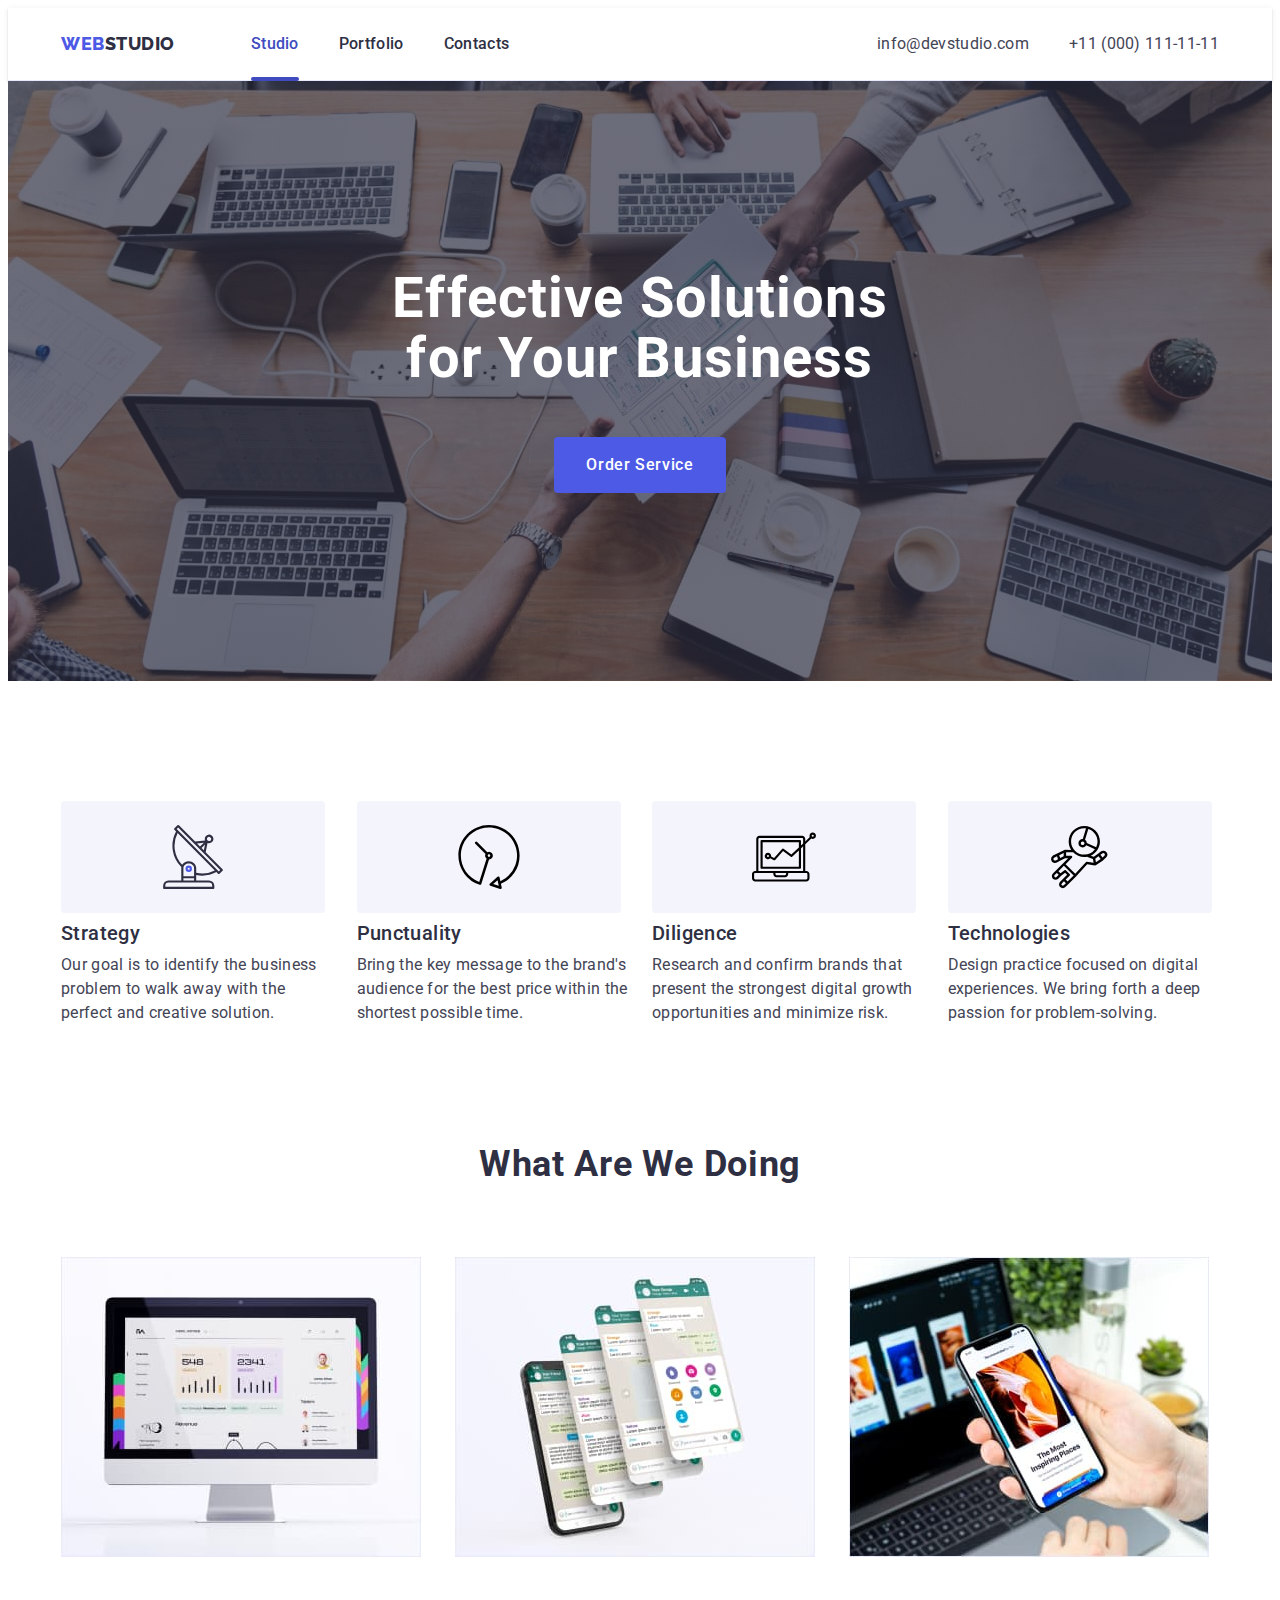
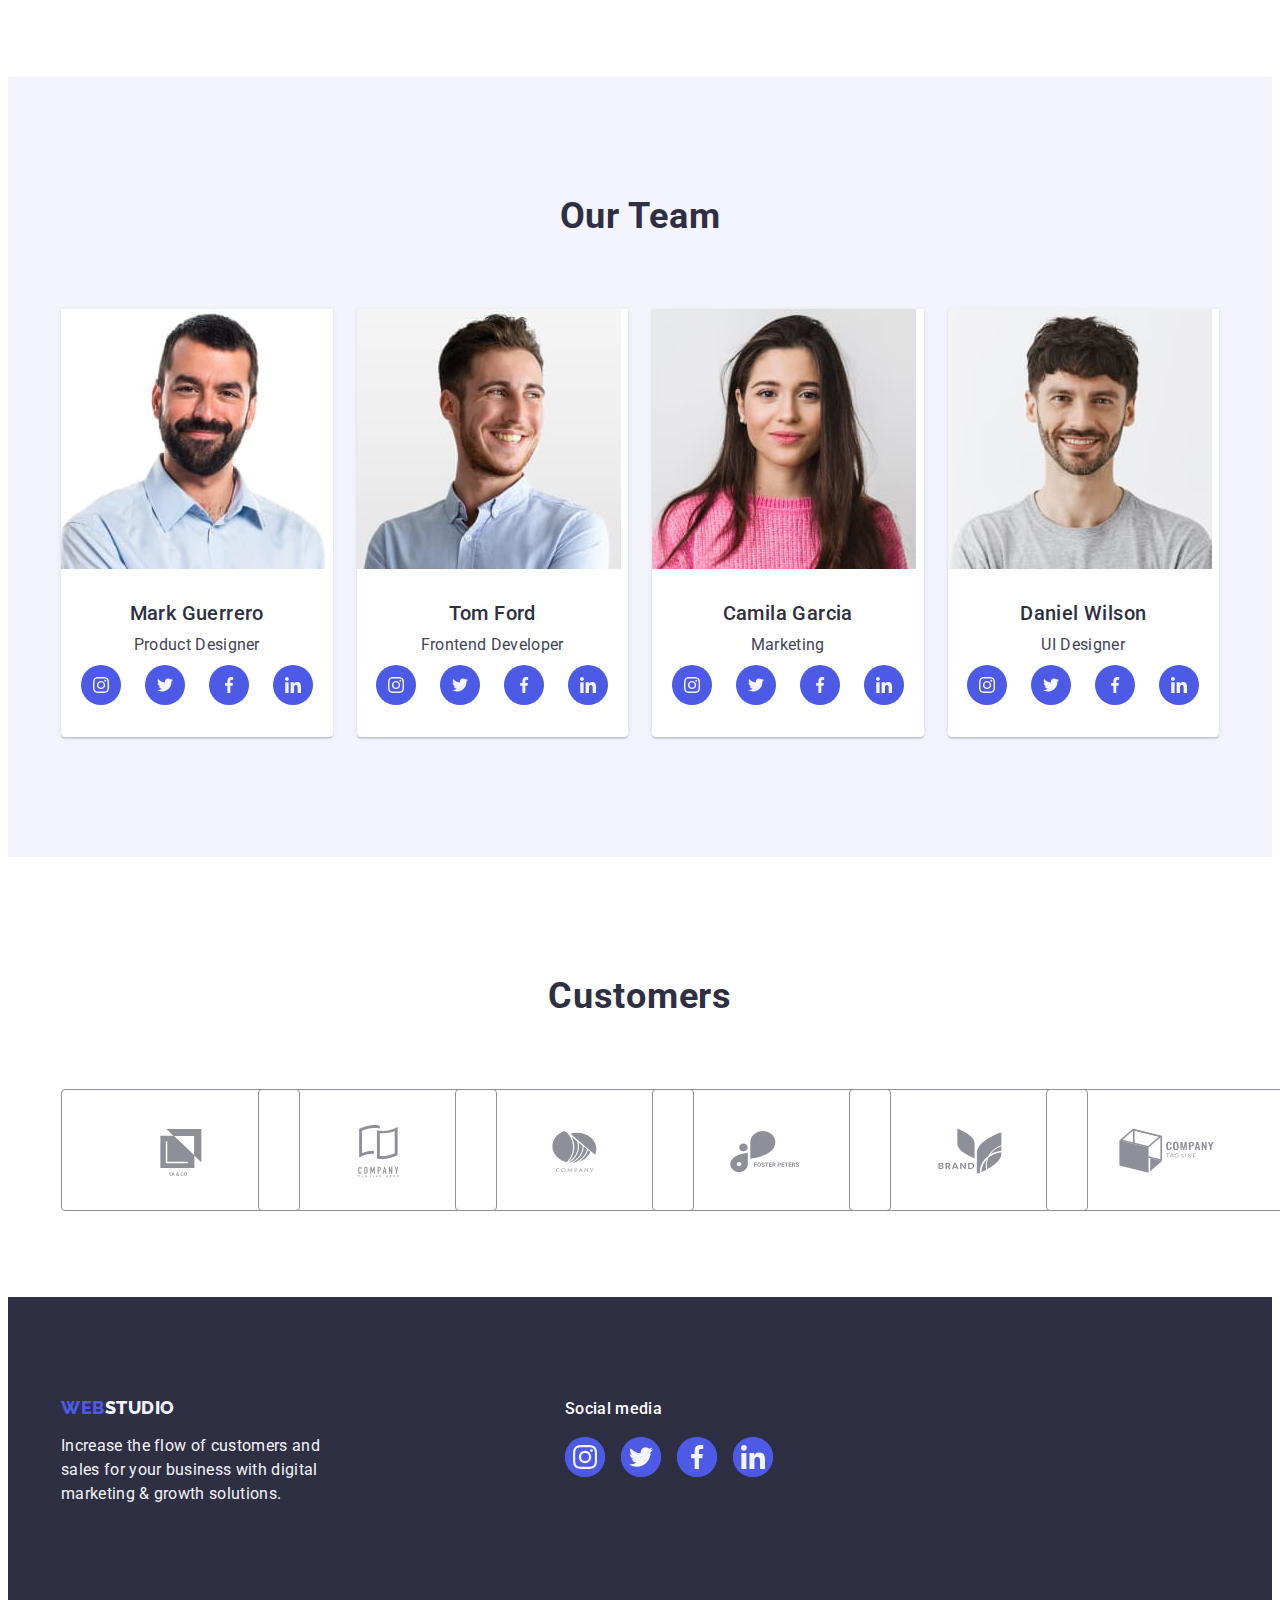
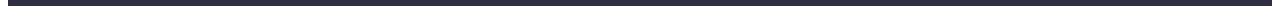
==== commit 1cfd5435: "HW4 repair2" ====
--- a/index.html
+++ b/index.html
@@ -262,36 +262,36 @@
                         </a>
                     </li>
                     <li class="customers-logo-item">
-                        <a href="" class="customers-logo-link" width="104" height="56">
-                            <svg class="customers-logo">
+                        <a href="" class="customers-logo-link" >
+                            <svg class="customers-logo" width="104" height="56">
                                 <use href="./images/icons.svg#icon-logo-1"></use>
                             </svg>
                         </a>
                     </li>
                     <li class="customers-logo-item">
-                        <a href="" class="customers-logo-link" width="104" height="56">
-                            <svg class="customers-logo">
+                        <a href="" class="customers-logo-link" >
+                            <svg class="customers-logo" width="104" height="56">
                                 <use href="./images/icons.svg#icon-logo-2"></use>
                             </svg>
                         </a>
                     </li>
                     <li class="customers-logo-item">
-                        <a href="" class="customers-logo-link" width="104" height="56">
-                            <svg class="customers-logo" >
+                        <a href="" class="customers-logo-link" >
+                            <svg class="customers-logo" width="104" height="56">
                                 <use href="./images/icons.svg#icon-logo-3"></use>
                             </svg>
                         </a>
                     </li>
                     <li class="customers-logo-item">
-                        <a href="" class="customers-logo-link" width="104" height="56">
-                            <svg class="customers-logo">
+                        <a href="" class="customers-logo-link" >
+                            <svg class="customers-logo" width="104" height="56">
                                 <use href="./images/icons.svg#icon-logo-4"></use>
                             </svg>
                         </a>
                     </li>
                     <li class="customers-logo-item">
-                        <a href="" class="customers-logo-link" width="104" height="56">
-                            <svg class="customers-logo">
+                        <a href="" class="customers-logo-link" >
+                            <svg class="customers-logo" width="104" height="56">
                                 <use href="./images/icons.svg#icon-logo-5"></use>
                             </svg>
                         </a>
@@ -317,21 +317,21 @@
                         </svg>
                     </a>
                 </li>
-                <li class="member-soc-item">
+                <li class="social-list-item">
                     <a href="" class="social-link">
                         <svg class="social-icon" width="24" height="24">
                             <use href="./images/icons.svg#icon-twitter"></use>
                         </svg>
                     </a>
                 </li>
-                <li class="member-soc-item">
+                <li class="social-list-item">
                     <a href="" class="social-link">
                         <svg class="social-icon" width="24" height="24">
                             <use href="./images/icons.svg#icon-facebook"></use>
                         </svg>
                     </a>
                 </li>
-                <li class="member-soc-item">
+                <li class="social-list-item">
                     <a href="" class="social-link">
                         <svg class="social-icon" width="24" height="24">
                             <use href="./images/icons.svg#icon-linkedin"></use>
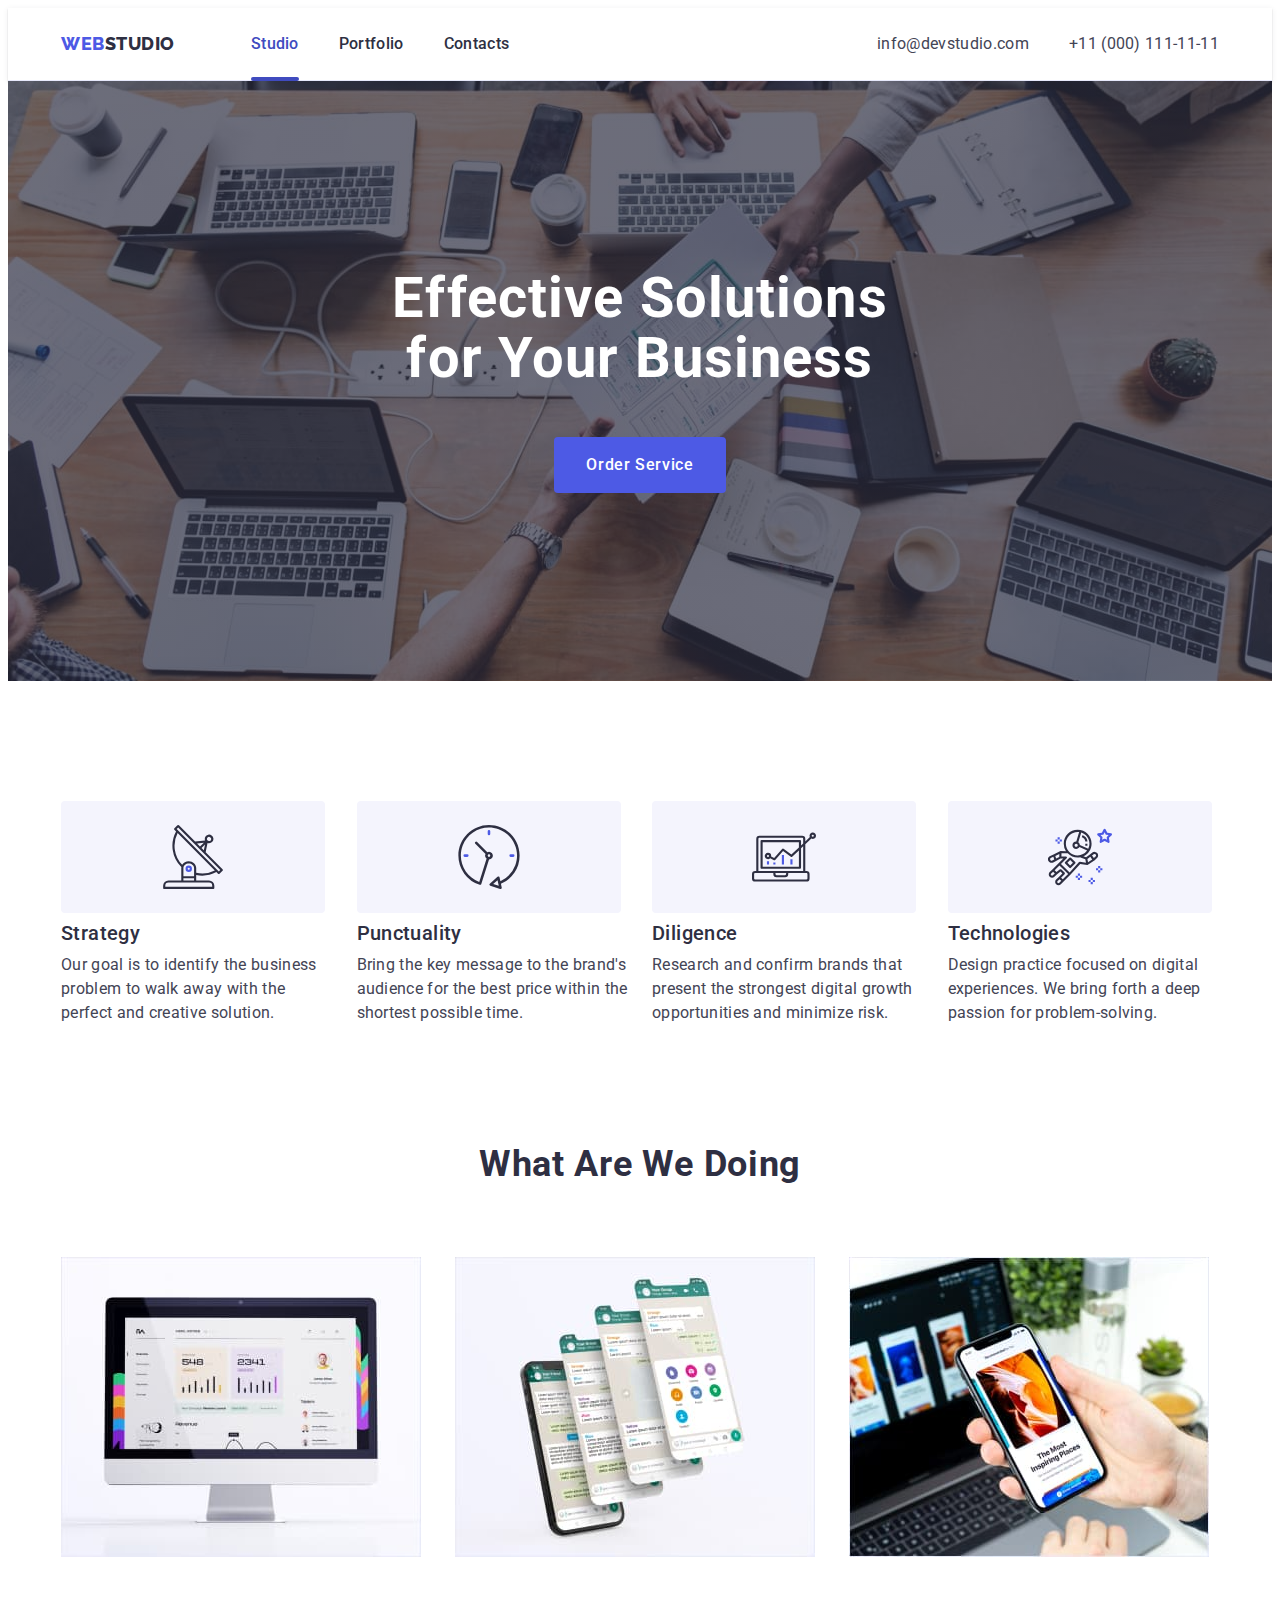
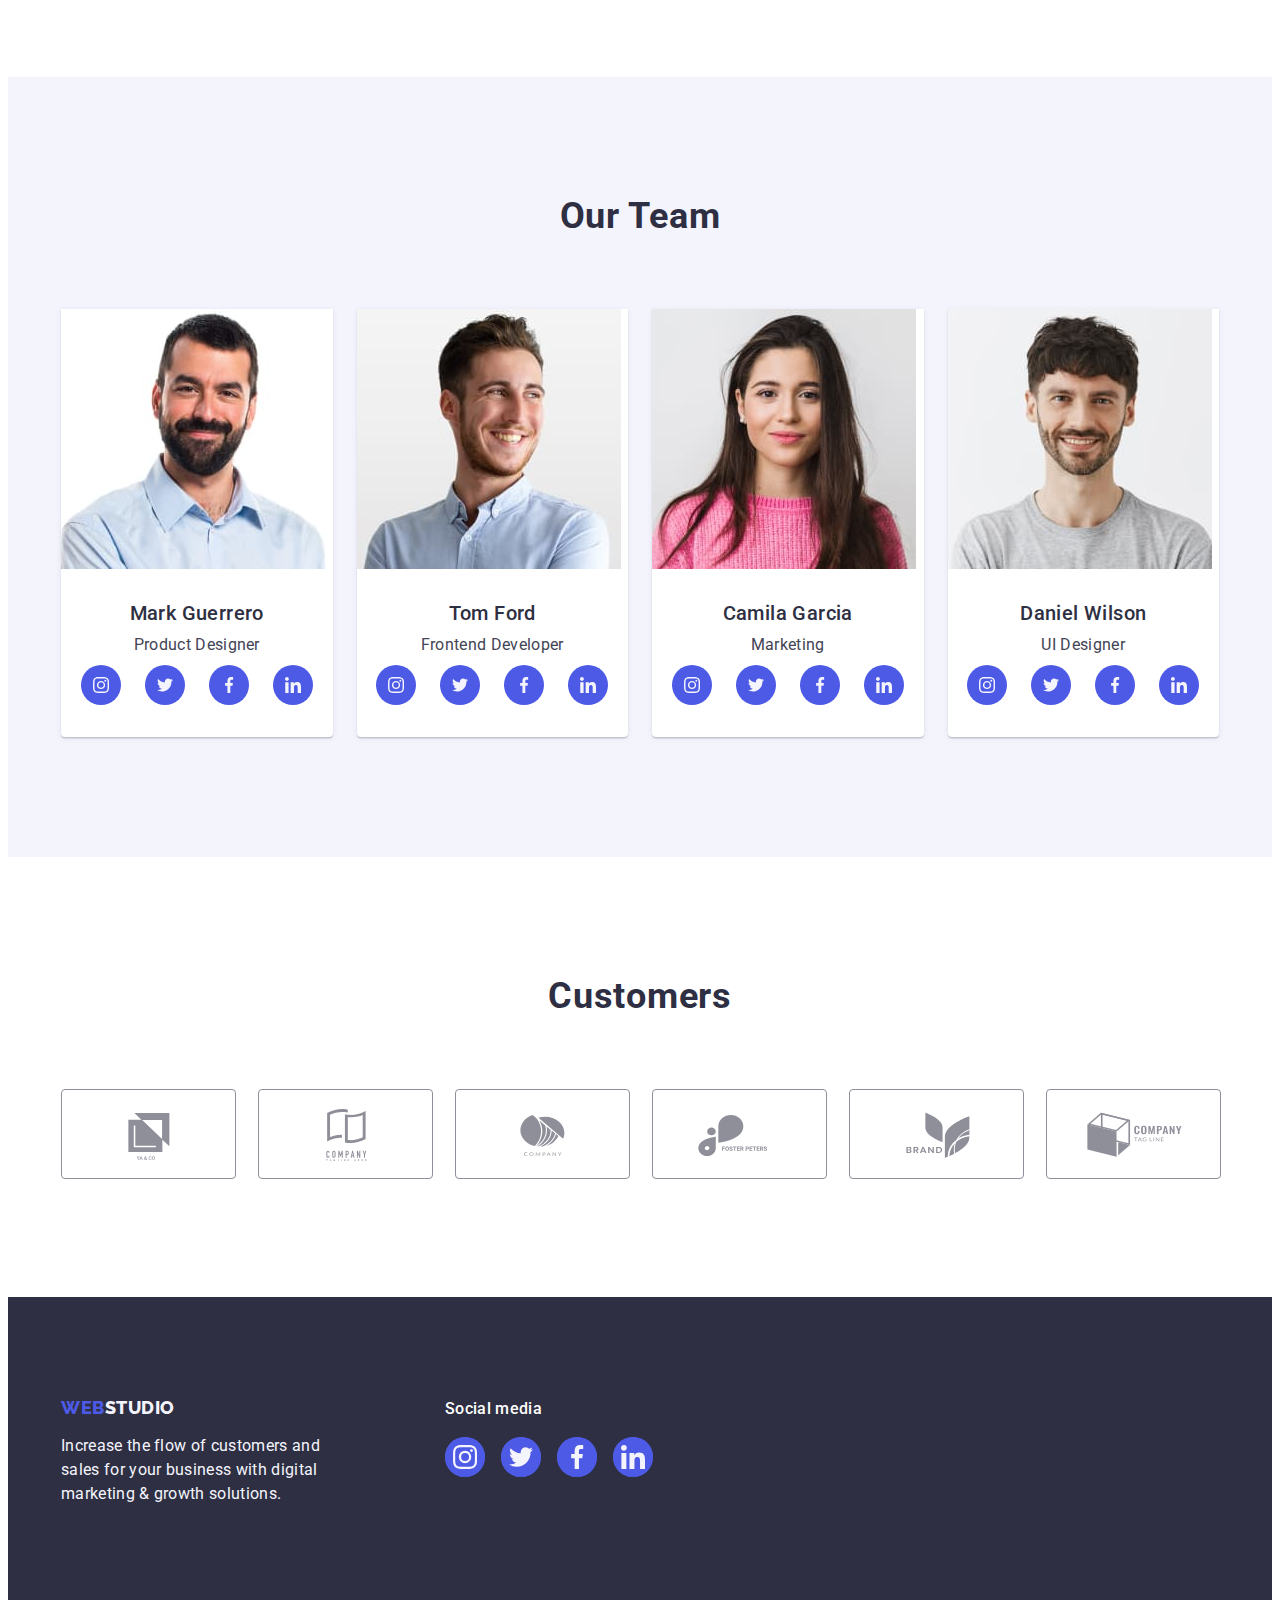
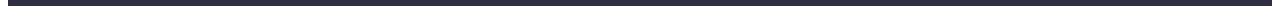
==== commit b87d15c9: "HW4 final repair" ====
--- a/index.html
+++ b/index.html
@@ -67,7 +67,7 @@
                 <li class="benefits-item">
                     <div class="benefits-item-icon">
                         <svg class="benefits-icon" width="64" height="64">
-                            <use href="./images/icons.svg#icon-graph"></use>
+                            <use href="./images/icons.svg#icon-diagram"></use>
                         </svg>
                     </div>
                     <h3 class="benefits-subtitle">Diligence</h3>
@@ -345,7 +345,7 @@
     <div class="backdrop is-hidden" data-modal>
         <div class="modal">
             <button type="button" class="close-btn" data-modal-close>
-                <svg class="close">
+                <svg class="close" width="8" height="8">
                     <use href="./images/icons.svg#icon-close"></use>
                 </svg>
             </button>
--- a/css/styles.css
+++ b/css/styles.css
@@ -457,7 +457,6 @@
     color: #8E8F99;
     border: 1px solid #8E8F99;
     border-radius: 4px;
-    padding: 16px 32px;
     transition: border-color var(--transition), color var(--transition);
 }
 
@@ -496,6 +495,7 @@
     padding: 12px 24px;
     border: 1px solid var(--button-portfolio-border);
         border-radius: 4px;
+        transition: color var(--transition), background-color var(--transition), border-color var(--transition), box-shadow var(--transition);
 }
 
 .button-navigation:hover,
@@ -524,7 +524,7 @@
 }
 
 .portfolio-item:hover {
-    box-shadow: 0px 1px 6px rgba(46, 47, 66, 0.08), 0px 1px 1px rgba(46, 47, 66, 0.16), 0px 2px 1px rgba(46, 47, 66, 0.08);
+    
 }
 
 .portfolio-item:hover .item-hover-block {
@@ -532,7 +532,21 @@
 }
 
 .item-card {
+    display: block;
     background: var(--portfolio-card-color);
+    transition: box-shadow var(--transition);
+
+}
+
+.item-card:hover,
+.item-card:focus {
+    box-shadow: 0px 1px 6px rgba(46, 47, 66, 0.08), 0px 1px 1px rgba(46, 47, 66, 0.16), 0px 2px 1px rgba(46, 47, 66, 0.08);
+}
+
+
+.item-card:hover .item-hover-text,
+.item-card:focus .item-hover-text {
+    transform: translateY(0);
 }
 
 .portfolio-item-container {
@@ -563,20 +577,21 @@
 }
 
 .item-hover-block {
+    
+}
+
+.item-hover-text {
+    line-height: 1.5;
+    letter-spacing: 0.02em;
+    color: var(--item-hover-text);
     position: absolute;
-    top: 0;
-    left: 0;
-    height: 100%;
-    padding: 40px 32px 32px;
-    background-color: var(--item-hover-background);
-    transform: translateY(100%);
-    transition: transform var(--transition);
-}
-
-.item-hover-text {
-    line-height: 1.5;
-    letter-spacing: 0.02em;
-    color: var(--item-hover-text);
+        top: 0;
+        left: 0;
+        height: 100%;
+        padding: 40px 32px;
+        background-color: var(--item-hover-background);
+        transform: translateY(100%);
+        transition: transform var(--transition);
 }
 
 /* FOOTER */
@@ -617,7 +632,7 @@
 }
 
 .social-media-container {
-    margin-left: 120px;
+    
 }
 
 .social-title-footer {
@@ -693,6 +708,7 @@
     display: flex;
     align-items: center;
     justify-content: center;
+    padding: 0;
     position: absolute;
         top: 24px;
         right: 24px;
@@ -702,11 +718,13 @@
     background: #E7E9FC;
     cursor: pointer;
         border: 1px solid rgba(0, 0, 0, 0.1);
+        transition: background-color var(--transition), border var(--transition);
 }
 
 .close-btn:hover,
 .close-btn:focus {
     background-color: var(--hover-focus-color);
+    border: none;
 }
 
 .close-btn:hover .close,
@@ -715,9 +733,8 @@
 }
 
 .close {
-    width: 8px;
-    height: 8px;
     fill: currentColor;
+    transition: fill var(--transition);
 }
 
 .is-hidden {
